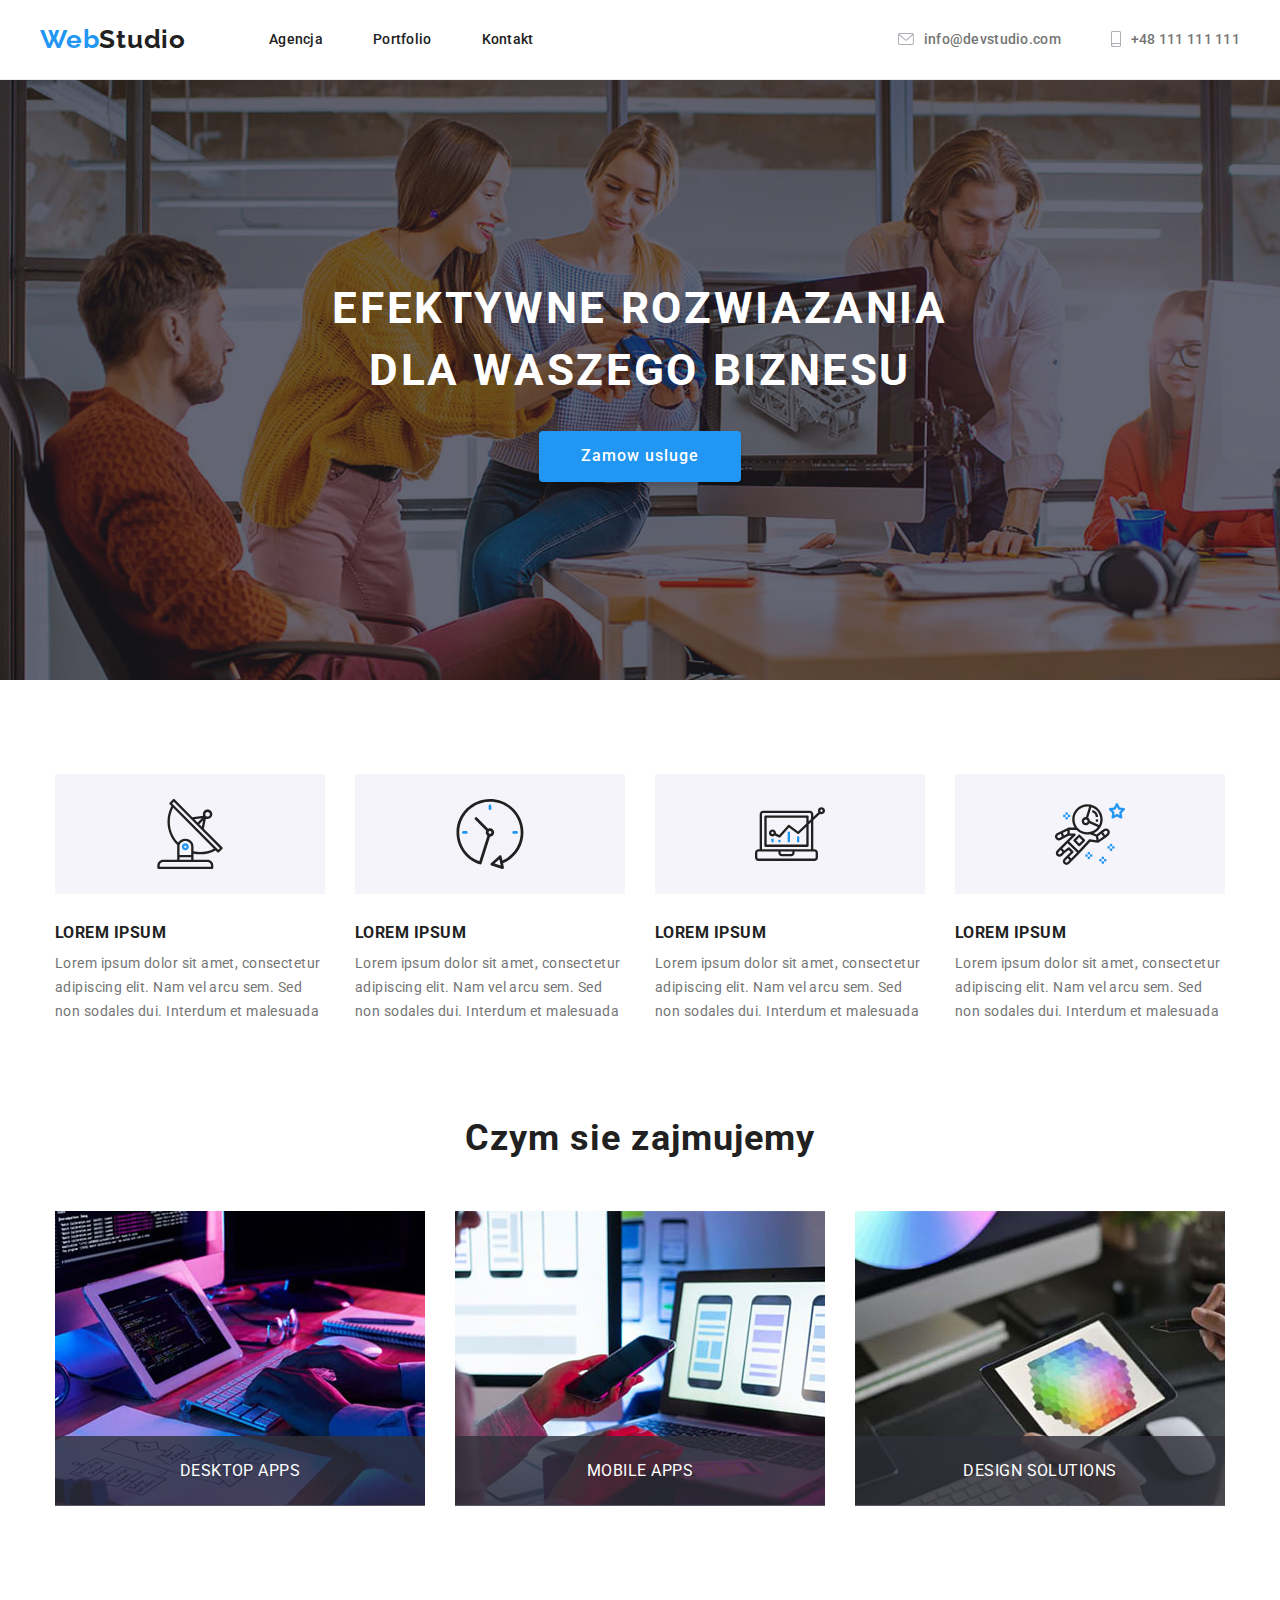
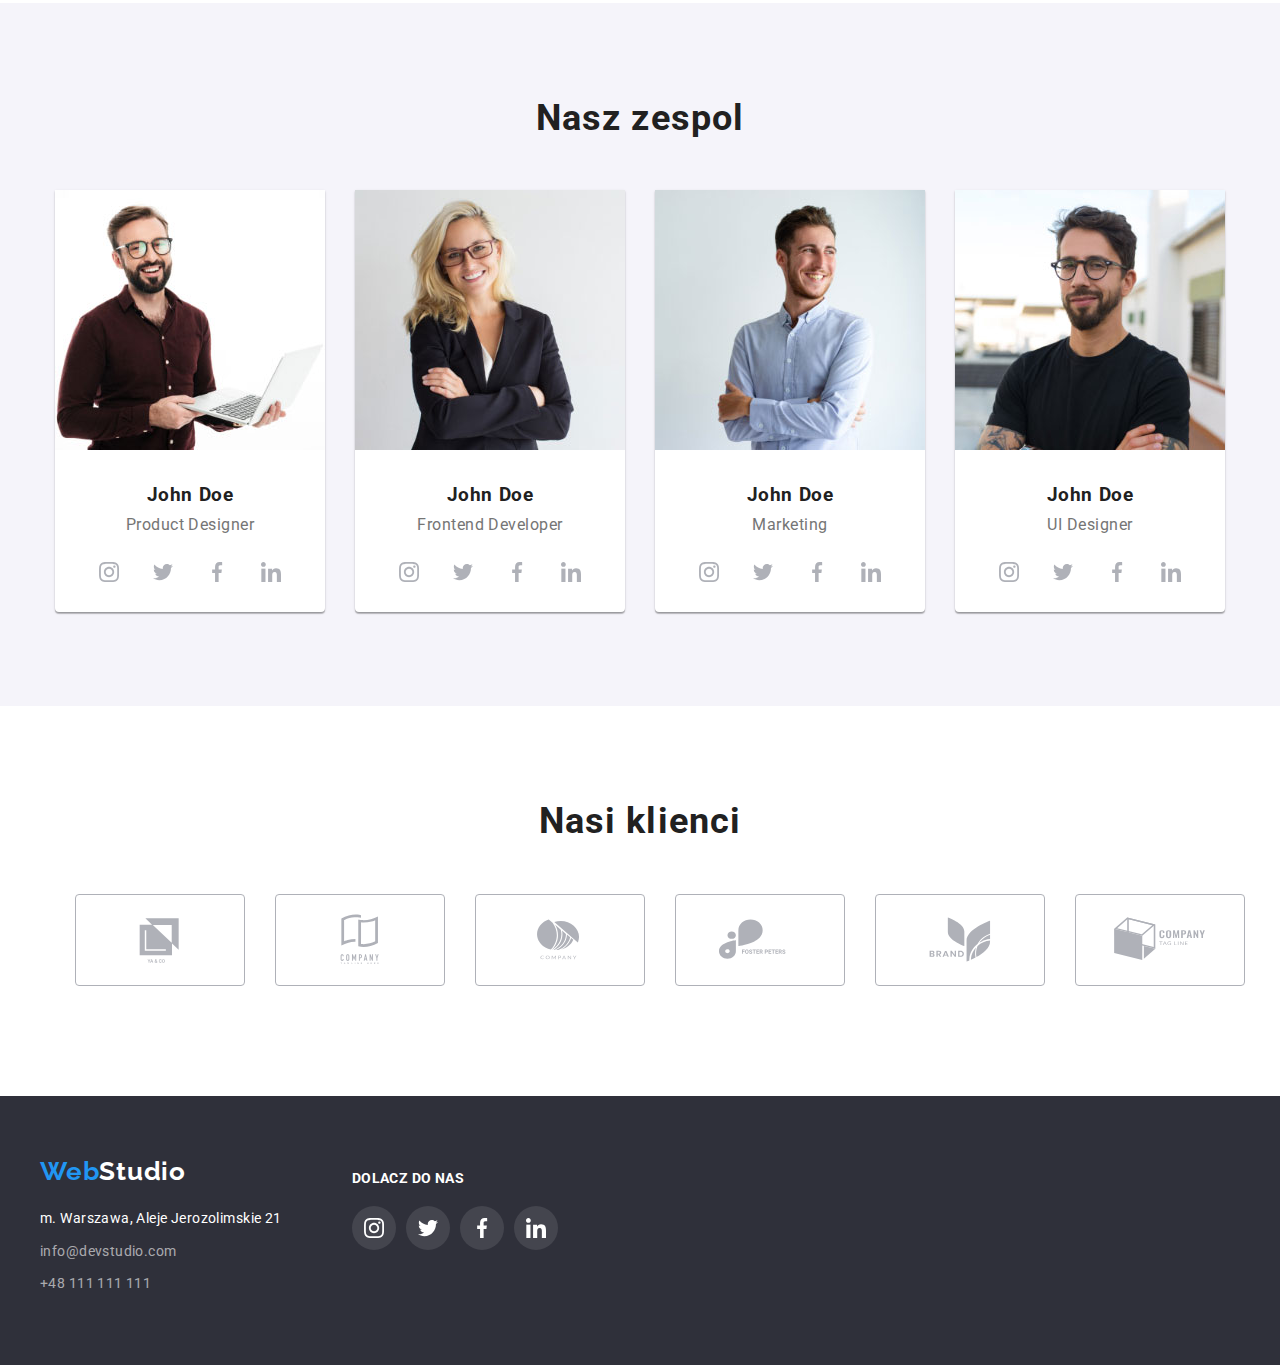
==== index.html @ 382c3d64 "modalwindow" ====
<!DOCTYPE html>
<html lang="pl">
<head>
  <meta charset="UTF-8">
  <meta http-equiv="X-UA-Compatible" content="IE=edge">
  <meta name="viewport" content="width=device-width, initial-scale=1.0">
  <title>Homework 05 - main page</title>

  <!-- google fonts -->
  <link rel="preconnect" href="https://fonts.googleapis.com">
  <link rel="preconnect" href="https://fonts.gstatic.com" crossorigin>
  <link href="https://fonts.googleapis.com/css2?family=Raleway:wght@700&family=Roboto:wght@400;500;700;900&display=swap"
    rel="stylesheet">

  <!-- normalize minimized css  -->
  <link rel="stylesheet" href="css/modern-normalize.min.css">

  <!-- styles CSS -->
  <link rel="stylesheet" href="css/styles.css">
</head>
<body>
  <!-- header section -->
  <header class="header">
    <!-- max width of page -->
    <div class="container">
      <!-- left side -->
      <div class="container-left">
        <!-- logo -->
        <a class="logo" href="./"><span>Web</span>Studio</a>
        <!-- main navigation -->
        <nav class="main-menu">
          <ul>
            <li><a href="./">Agencja</a></li>
            <li><a href="./portfolio.html">Portfolio</a></li>
            <li><a href="./">Kontakt</a></li>
          </ul>
        </nav>
      </div>
      <!-- contact links -->
      <ul class="contact">

        <li class="contact-item">
          <svg class="icon" width="16" height="12">
            <use href="./images/icons.svg#icon-envelope"></use>
          </svg>
          <a class="contact-item" href="mailto:info@devstudio.com" title="Kontakt mailowy"> info@devstudio.com</a>
        </li>
        <li class="contact-item">
          <svg class="icon" width="10" height="16">
            <use href="./images/icons.svg#icon-smartphone"></use>
          </svg>
          <a href="tel:+48111111111" title="Kontakt telefoniczny">+48 111 111 111</a>
        </li>
      </ul>
    </div>

  </header>

  <!-- main section - content of the main page -->
  <main>
    <!-- headline -->
    <section class="headline">
      <div class="headline-wrapper">
        <h1>Efektywne rozwiazania dla waszego biznesu</h1>
        <!-- call to action button -->
        <button data-modal-open type="button" class="button button-main">Zamow usluge</button>
        <div class="modal is-hidden" data-modal>
          <div class="box">
            <button data-modal-close>X</button>
          </div>
        </div>
      </div>
    </section>

    <!-- max width of page -->
    <div class="container">
      <!-- 4 columns section -->
      <ul class="col-4">
        <li>
          <div class="col-4-img">
            <svg width="70" height="70">
              <use href="./images/icons.svg#icon-antenna"></use>
            </svg>
          </div>

          <h3>lorem ipsum</h3>
          <p>Lorem ipsum dolor sit amet, consectetur adipiscing elit. Nam vel arcu sem. Sed non sodales dui. Interdum et
            malesuada
          </p>
        </li>
        <li>
          <div class="col-4-img">
            <svg width="70" height="70">
              <use href="./images/icons.svg#icon-clock"></use>
            </svg>
          </div>
          <h3>lorem ipsum</h3>
          <p>Lorem ipsum dolor sit amet, consectetur adipiscing elit. Nam vel arcu sem. Sed non sodales dui. Interdum et
            malesuada
          </p>
        </li>
        <li>
          <div class="col-4-img">
            <svg width="70" height="70">
              <use href="./images/icons.svg#icon-diagram"></use>
            </svg>
          </div>
          <h3>lorem ipsum</h3>
          <p>Lorem ipsum dolor sit amet, consectetur adipiscing elit. Nam vel arcu sem. Sed non sodales dui. Interdum et
            malesuada
          </p>
        </li>
        <li>
          <div class="col-4-img">
            <svg width="70" height="70">
              <use href="./images/icons.svg#icon-astronaut"></use>
            </svg>
          </div>
          <h3>lorem ipsum</h3>
          <p>Lorem ipsum dolor sit amet, consectetur adipiscing elit. Nam vel arcu sem. Sed non sodales dui. Interdum et
            malesuada
          </p>
        </li>
      </ul>
    </div>
    <!-- activities section -->
    <section class="activities">
      <h2>Czym sie zajmujemy</h2>
      <div class="activities-images">
        <figure>
          <img src="images/computer.jpg" alt="computer 1" width="370" height="294">
          <figcaption>desktop apps</figcaption>
        </figure>

        <figure>
          <img src="images/computer-2.jpg" alt="computer 2" width="370" height="294">
          <figcaption>mobile apps</figcaption>
        </figure>
        <figure>
          <img src="images/computer-3.jpg" alt="computer 3" width="370" height="294">
          <figcaption>design solutions</figcaption>
        </figure>

      </div>

    </section>

    <!-- nasz zespol section -->
    <section class="team">
      <h2>Nasz zespol</h2>
      <!-- Product Designer -->
      <ul>
        <li class="team-box">
          <img src="images/team-member-1.jpg" alt="Product Designer" width="270" height="260">
          <h3>John Doe</h3>
          <p>Product Designer</p>
          <!-- social media -->
          <ul class="team-social-media">
            <li>
              <svg class="icon" width="20" height="20">
                <use href="./images/icons.svg#icon-instagram"></use>
              </svg>
            </li>
            <li>
              <svg class="icon" width="20" height="20">
                <use href="./images/icons.svg#icon-twitter"></use>
              </svg>
            </li>
            <li>
              <svg class="icon" width="20" height="20">
                <use href="./images/icons.svg#icon-facebook"></use>
              </svg>
            </li>
            <li>
              <svg class="icon" width="20" height="20">
                <use href="./images/icons.svg#icon-linkedin"></use>
              </svg>
            </li>
          </ul>
        </li>

        <!-- Frontend Developer -->
        <li class="team-box">
          <img src="images/team-member-2.jpg" alt="Frontend Developer" width="270" height="260">
          <h3>John Doe</h3>
          <p>Frontend Developer</p>
          <!-- social media -->
          <ul class="team-social-media">
            <li>
              <svg class="icon" width="20" height="20">
                <use href="./images/icons.svg#icon-instagram"></use>
              </svg>
            </li>
            <li>
              <svg class="icon" width="20" height="20">
                <use href="./images/icons.svg#icon-twitter"></use>
              </svg>
            </li>
            <li>
              <svg class="icon" width="20" height="20">
                <use href="./images/icons.svg#icon-facebook"></use>
              </svg>
            </li>
            <li>
              <svg class="icon" width="20" height="20">
                <use href="./images/icons.svg#icon-linkedin"></use>
              </svg>
            </li>
          </ul>
        </li>

        <!-- Marketing -->
        <li class="team-box">
          <img src="images/team-member-3.jpg" alt="Marketing" width="270" height="260">
          <h3>John Doe</h3>
          <p>Marketing</p>
          <!-- social media -->
          <ul class="team-social-media">
            <!-- social media -->
            <ul class="team-social-media">
              <li>
                <svg class="icon" width="20" height="20">
                  <use href="./images/icons.svg#icon-instagram"></use>
                </svg>
              </li>
              <li>
                <svg class="icon" width="20" height="20">
                  <use href="./images/icons.svg#icon-twitter"></use>
                </svg>
              </li>
              <li>
                <svg class="icon" width="20" height="20">
                  <use href="./images/icons.svg#icon-facebook"></use>
                </svg>
              </li>
              <li>
                <svg class="icon" width="20" height="20">
                  <use href="./images/icons.svg#icon-linkedin"></use>
                </svg>
              </li>
            </ul>
          </ul>
        </li>

        <!-- UI Designer -->
        <li class="team-box">
          <img src="images/team-member-4.jpg" alt="UI Designer" width="270" height="260">
          <h3>John Doe</h3>
          <p>UI Designer</p>
          <!-- social media -->
          <ul class="team-social-media">
            <li>
              <svg class="icon" width="20" height="20">
                <use href="./images/icons.svg#icon-instagram"></use>
              </svg>
            </li>
            <li>
              <svg class="icon" width="20" height="20">
                <use href="./images/icons.svg#icon-twitter"></use>
              </svg>
            </li>
            <li>
              <svg class="icon" width="20" height="20">
                <use href="./images/icons.svg#icon-facebook"></use>
              </svg>
            </li>
            <li>
              <svg class="icon" width="20" height="20">
                <use href="./images/icons.svg#icon-linkedin"></use>
              </svg>
            </li>
          </ul>
        </li>
      </ul>
    </section>
    <!-- nasz zespol section -->
    <section class="clients">
      <h2>Nasi klienci</h2>
      <ul class="clients-logos">
        <li>
          <svg class='icon' width="106" height="60">
            <use href="./images/icons.svg#icon-Logo1"></use>
          </svg>
        </li>
        <li>
          <svg class="icon" width="106" height="60">
            <use href="./images/icons.svg#icon-Logo2"></use>
          </svg>
        </li>
        <li>
          <svg class="icon" width="106" height="60">
            <use href="./images/icons.svg#icon-Logo3"></use>
          </svg>
        </li>
        <li>
          <svg class="icon" width="106" height="60">
            <use href="./images/icons.svg#icon-Logo4"></use>
          </svg>
        </li>
        <li>
          <svg class="icon" width="106" height="60">
            <use href="./images/icons.svg#icon-Logo5"></use>
          </svg>
        </li>

        <li>
          <svg class='icon' width="106" height="60">
            <use href="./images/icons.svg#icon-Logo6"></use>
          </svg>
        </li>

      </ul>
    </section>
  </main>
  <!-- footer section -->
  <footer class="footer">
    <div class="container">
      <!-- column 1 -->
      <ul>
        <li>
          <!-- logo footer -->
          <a class="logo logo-footer" href="./"><span>Web</span>Studio</a>
        </li>
        <li>
          <!-- address -->
          <address>m. Warszawa, Aleje Jerozolimskie 21</address>
        </li>
        <li>
          <!-- email footer -->
          <a href="mailto:info@devstudio.com" title="Kontakt mailowy">info@devstudio.com</a>
        </li>
        <li>
          <!-- phone footer -->
          <a href="tel:+48111111111" title="Kontakt telefoniczny">+48 111 111 111</a>
        </li>
      </ul>
      <!-- column 2 -->
      <ul class="join-us">
        <!-- block of icons -->
        <h3>dolacz do nas</h3>
        <div class="footer-social-media">
          <li>
            <svg class="icon" width="20" height="20">
              <use href="./images/icons.svg#icon-instagram"></use>
            </svg>
          </li>
          <li>
            <svg class="icon" width="20" height="20">
              <use href="./images/icons.svg#icon-twitter"></use>
            </svg>
          </li>
          <li>
            <svg class="icon" width="20" height="20">
              <use href="./images/icons.svg#icon-facebook"></use>
            </svg>
          </li>
          <li>
            <svg class="icon" width="20" height="20">
              <use href="./images/icons.svg#icon-linkedin"></use>
            </svg>
          </li>
        </div>

      </ul>
    </div>

  </footer>
  <!-- modal window script -->
  <script src="./js/modal.js"></script>
</body>
</html>
---- css/styles.css ----
:root {
    /* fonts */
     --font-family: 'Roboto', sans-serif;
     --letter-spacing-small: .02em;
     --letter-spacing-medium: .03em;
     --letter-spacing-large: .06em;

    /* colors */
     --color-border: rgba(236 236 236 / 1);
     --color-text: rgba(33 33 33 / 1);
     --color-white: rgba(255 255 255 / 1);
     --color-blue: rgba(33 150 243 / 1);
     --color-light-grey: rgba(245 244 250 / 1);
     --color-middle-grey: rgba(117 117 117 / 1);
     --color-dark-grey: rgba(47 48 58 / 1);
     --color-icons: rgba(175 177 184 / 1);
     
     /* block models */
     --section-padding: 94px 0;

     /* section fonts  */
     --section-h2-font-size: 36px;
     --section-h2-line-heigh: 1.2;
     --section-h2-margin-top: 0;

     /* positioning margin/padding */
     --margin-zero: 0;
     --padding-zero: 0;
}

/* body of page */
body * {
      letter-spacing: var(--letter-spacing-medium);
}
 body {
     background-color: var(--color-white);
     font-family: var(--font-family);
     color: var(--color-text);
}
/* no underlined link */
 a {
     text-decoration: none;
     transition: transform 250ms cubic-bezier(0.4, 0, 0.2, 1);
}
/* no bullet lists */
 li {
     list-style-type: none;
}
h2 {
    margin-bottom: 50px;
}
/* header style */
.header {
    border-bottom: 1px solid var(--color-border);
    min-height: 80px;
    display: flex;
    justify-content: space-between;
    align-items: center;
}
/* max width of page */
.container {
    width: 1200px;
    margin: 0 auto;
    padding: var(--padding-zero);
}

/* horizontal align ul lists */
.header .container ul {
    display: flex;
    gap: 50px
}
.main-menu ul {
    gap: 46px;
}
/* horizontal aligning header and centered vertically */
.header .container {
    display: flex;
    justify-content: space-between;  
}
/* logo and top menu */
.container-left {
    display: flex;
    align-items: center;
    gap: 43px;
}

/* header links style  */
.main-menu a,
.header a[title] {
     font-size: 14px;
     font-weight: 500;
     line-height: 1.1;
     letter-spacing: var(--letter-spacing-small);
}
.header a[title] {
    color: var(--color-middle-grey);
    
}
.header a[title]:hover {
color: var(--color-blue);
}
/* logo top and footer styles */
 .logo {
     font-family: 'Raleway', sans-serif;
     font-size: 26px;
     font-weight: 700;
     line-height: 1.2;
     letter-spacing: var(--letter-spacing-medium) 
}
/* logo style light-blue text */
 .logo > span {
     color: var(--color-blue);
}
/* links style love/hate order */
 a:focus {
     outline: var(--color-blue);
}
 a:link, 
 a:visited {
     color: var(--color-text);
}
 a:hover, 
 a:active {
     color: var(--color-blue);
}

/* contact svg */
.contact-item {
    display: flex;
    align-items: center;
}
.contact-item .icon {
    fill: var(--color2);
    margin-right: 10px;
 }

 .contact-item:hover {
    --color2: var(--color-blue);
 }
 
/* buttons style */
 .button {
     border: none;
     border-radius: 4px;
     font-size: 16px;
     font-weight: 500;
     line-height: 1.6;
     color: var(--color-text);
     cursor: pointer;
}
/* front page button headline */
 .button-main {
     padding: 10px 42px;
     background-color: var(--color-blue);
     color: var(--color-white);
     box-shadow: 0 4px 4px 0 rgba(0 0 0 / .15);
     text-align: center;
     letter-spacing: var(--letter-spacing-large);
     line-height: 1.9;
}
/* front page headline */
 .headline {
     background-color: var(--color-dark-grey);
     background-image: linear-gradient(rgba(47, 48, 58, 0.4), rgba(47, 48, 58, 0.4)), url(../images/webstudio-top-bg.jpg);
     background-size: cover;
     color: var(--color-white);
     height: 600px;
     text-align: center;
     display: flex;
     justify-content: center;
     align-items: center;
}
 .headline h1 {
     font-size: 44px;
     text-transform: uppercase;
     line-height: 1.4;
     margin-top: 0;
     letter-spacing: var(--letter-spacing-large);
     margin-bottom: 30px;
}
/* headline wrapper */
.headline-wrapper {
    max-width: 696px;
    display: flex;
    flex-direction: column;
    justify-content: center;
    align-items: center;
}
/* col-4 list */
 .col-4 {
    margin: var(--margin-zero);
    padding: var(--padding-zero);
     font-size: 14px;
     display: flex;
     justify-content: center;
     gap: 30px;
     padding-top: 94px;
}
.col-4 li {
    width: 270px;     
}
.col-4-img {
    padding: 25px 0;
    background-color: rgba(245, 244, 250, 1);          
    margin-bottom: 30px;;
}

 .col-4 h3 {
     font-weight: 700;

     line-height: 1.1;
     text-transform: uppercase;
     margin-top: 0;
     margin-bottom: 10px;
}
 .col-4 p {
     line-height: 1.7;
     color: var(--color-middle-grey);
     margin: var(--margin-zero);
}
.col-4 li svg {
    display: block;
   margin: auto;  
}
/* section h2 style and padding */
section {
    padding: var(--section-padding);
}
section h2 {
    text-align: center;
    font-size: var(--section-h2-font-size);
    line-height: var(--section-h2-line-heigh);
    margin-top: var(--section-h2-margin-top);
}
.team ul {
    margin: var(--margin-zero);
    padding: var(--padding-zero);
}
/* activities section */
.activities-images {
    display: flex;
    justify-content: center; 
    gap: 30px;
}
.activities-images figure {
    margin: var(--margin-zero);
    position: relative;
   
}
.activities-images figcaption {
    text-transform: uppercase;
    height: 70px;
    width: 100%;
    background: rgba(47 48 58 / .8);
    color: var(--color-white);
  display: flex;
  justify-content: center;
  align-items: center;
  position: absolute;
  bottom: 1%;
    
}
/* team section */
 .team {
     background-color: var(--color-light-grey);
     text-align: center;  
}

.team > ul {
    display: flex;
    justify-content: center;
    gap: 30px;
}

 .team-box {
     background-color: var(--color-white);
     border-radius: 0 0 4px 4px;
     box-shadow: 0 2px 1px 0 
     rgba(0  0  0 / .2), 0 1px 1px 0 
     rgba(0  0  0 / .14), 0 1px 3px 0 
     rgba(0  0  0 / .12);
     padding-bottom: 18px;
}


.team h3 {
    margin: var(--margin-zero);
    padding: 30px 0 10px 0;

}
.team p {
    color: var(--color-middle-grey);
    margin: var(--margin-zero);
}
.team-box p {
    margin-bottom: 16px;
}
.team-social-media {
    display: flex;
    justify-content: center;
    gap: 10px;
}
.team-social-media li {
    width: 44px;
    height: 44px;
    display: flex;
    justify-content: center;
    align-items: center; 
    border-radius: 50%;
    cursor: pointer;
}
.team-social-media .icon {
    fill: var(--color4);
 }

 .team-social-media .icon:hover,
 .team-social-media li:hover {
    --color4: var(--color-white);
    fill: var(--color-white);
    background-color: var(--color-blue);
 }
 
/* nasi klienci section */
.clients-logos {
    display: flex;
    justify-content: center;
    gap: 30px;  
}
.clients-logos li {
    display: flex;
    justify-content: center;
    align-items: center;
    cursor: pointer;  
}
/* nasi klienci icons logo */
.clients-logos .icon {
    --color1: var(--color-icons);
    border: 1px solid var(--color-icons);
    width: 170px;
    height: 92px;
    padding: 16px 32px;
    border-radius: 4px;
    
}
.clients-logos .icon:hover{
    --color1: var(--color-blue);
    fill: var(--color1);
    border: 1px solid var(--color-blue);
}

/* portfolio buttons */
.bttn-group {
    margin: var(--margin-zero);
    padding: 94px 0 50px 0;
    display: flex;
    justify-content: center;
    gap: 8px;
}
 .bttn-group-item {
     padding: 6px 22px;
     background-color: var(--color-light-grey);
     box-shadow: 0 1px 2px 0 rgba(0 0 0 / .08);
}
 .bttn-group-item:hover {
     background-color: var(--color-blue);
     color: var(--color-white);
     box-shadow: 0px 2px 2px 0px rgba(0 0 0 / .12),
     0px 1px 2px 0px rgba(0 0  0 / .08),
     0px 3px 1px 0px rgba(0 0 0 / .1);
}

/* projects gallery */
.projects-gallery-row {
    margin-bottom: 30px;
    display: flex;
    flex-direction: row;
    justify-content: center;
    gap: 30px;
}
.projects-gallery-row:nth-child(3) {
    margin-bottom: 94px;
}
 .projects-gallery li h2, 
 .projects-gallery li p {
     margin-left: 24px;
}
 .projects-gallery h2 {
     font-size: 18px;
     line-height: 2;
     font-weight: 700;
     letter-spacing: var(--letter-spacing-large);
     margin-bottom: 0;
}
 .projects-gallery p {
     color: var(--color-middle-grey);
     letter-spacing: var(--letter-spacing-medium);
     line-height: 1.9;
     margin-top: 4px;
}
/* projects=gallery list border */
 .projects-gallery li {
     border: 1px solid var(--color-border);
}
.projects-gallery-row li:hover {
    box-shadow: 1px 4px 6px 0px rgba(0 0 0 / .16),
0px 4px 4px 0px rgba(0 0 0 / .06),
0px 1px 1px 0px rgba(0 0 0 / .12);

}
/* overlay */
.image-overlay {
    position: relative;
    overflow: hidden;
}
.overlay {
    position: absolute;
    top: 0;
    left: 0;
    width: 100%;
    height: 100%;
    background-color: rgba(33 150 243 / .9);;
    transform: translateY(100%);
    transition: transform 250ms cubic-bezier(0.4, 0, 0.2, 1);
}
.overlay p {
    font-size: 18px;
    font-weight: 400;
    line-height: 1.6;
    color: var(--color-white);
    padding-top: 63px;
    padding-right: 24px;
    margin: var(--margin-zero);
    
}

.projects-gallery-row li:hover .overlay {
    transform: translateY(0);
  }

/* footer section */
 .footer {
     background-color: var(--color-dark-grey);
     padding: 60px 0;  
}
.footer .container {
    display: flex;
    justify-content: flex-start;
    gap: 70px;
}
/* general styles for footer list */
.footer ul {
    margin: var(--margin-zero);
    padding: var(--padding-zero);

}
 .footer ul li {
     font-size: 14px;
     line-height: 1.7;
     margin-bottom: 9px;
}
/* link styles by title */
 .footer a[title] {
     color: rgba(255 255 255 / .6);
}
 .footer a[title]:hover {
     color: var(--color-blue);
}
 address {
     font-style: normal;
     color: var(--color-white);
}
 .footer .logo-footer {
     color: var(--color-white);
     margin-bottom: 20px;
     line-height: 1.2;
     display: block;
}
.logo-footer:hover {
    color: var(--color-blue);
}
/* footer social media */
.footer-social-media {
    display: flex;
    gap: 10px;
}
.join-us h3 {
    font-size: 14px;
    font-weight: 700;
    line-height: 1.2;
    text-transform: uppercase;
    color: var(--color-white);
    margin-bottom: 20px;
}
.footer-social-media li {
    display: flex;
    height: 44px;
    width: 44px;
    justify-content: center;
    align-items: center;
    border-radius: 50%;
    background-color: rgba(255, 255, 255, 0.1);
    cursor: pointer;
    }
.footer-social-media li{
    --color1: var(--color-white);
    fill: var(--color1);  
}
.footer-social-media li:hover {
    background-color: var(--color-blue);
}

/* modal window */
.modal-container {
    display: flex;
    justify-content: center;
    position: relative;
    
}
.modal {
    cursor: not-allowed;
      display: flex;
      background-color: hsla(0, 0%, 0%, .5);
      justify-content: center;
      position: fixed;
      top: 0;
      left: 0;
      bottom: 0;
      right: 0;
  }
  .box {
    position: absolute;
    padding: 2rem 1rem;
    box-sizing: border-box;
    width: 528px;
    height: 581px;
    top: 50%;
    left: 50%;
    transform: translate(-50%, -50%);
    background-color: var(--color-white);
    cursor: initial;
    margin: auto;
    box-shadow: 0px 1px 3px rgba(0 0 0 / .12), 0px 1px 1px rgba(0 0 0 / .14), 0px 2px 1px rgba(0 0 0 / .2);
    border-radius: 4px;
    transition: .25s ease-in-out cubic-bezier(0.4, 0, 0.2, 1);
  }
  .box button {
    position: absolute;
    top: 8px;
    right: 8px;
  }

.is-hidden {
    pointer-events: none;
    visibility: hidden;
    opacity: 0; 
    transform: translateX(-50%) translateY(-50%) scale(0) rotate(0deg) skew(40deg, 40deg);
}
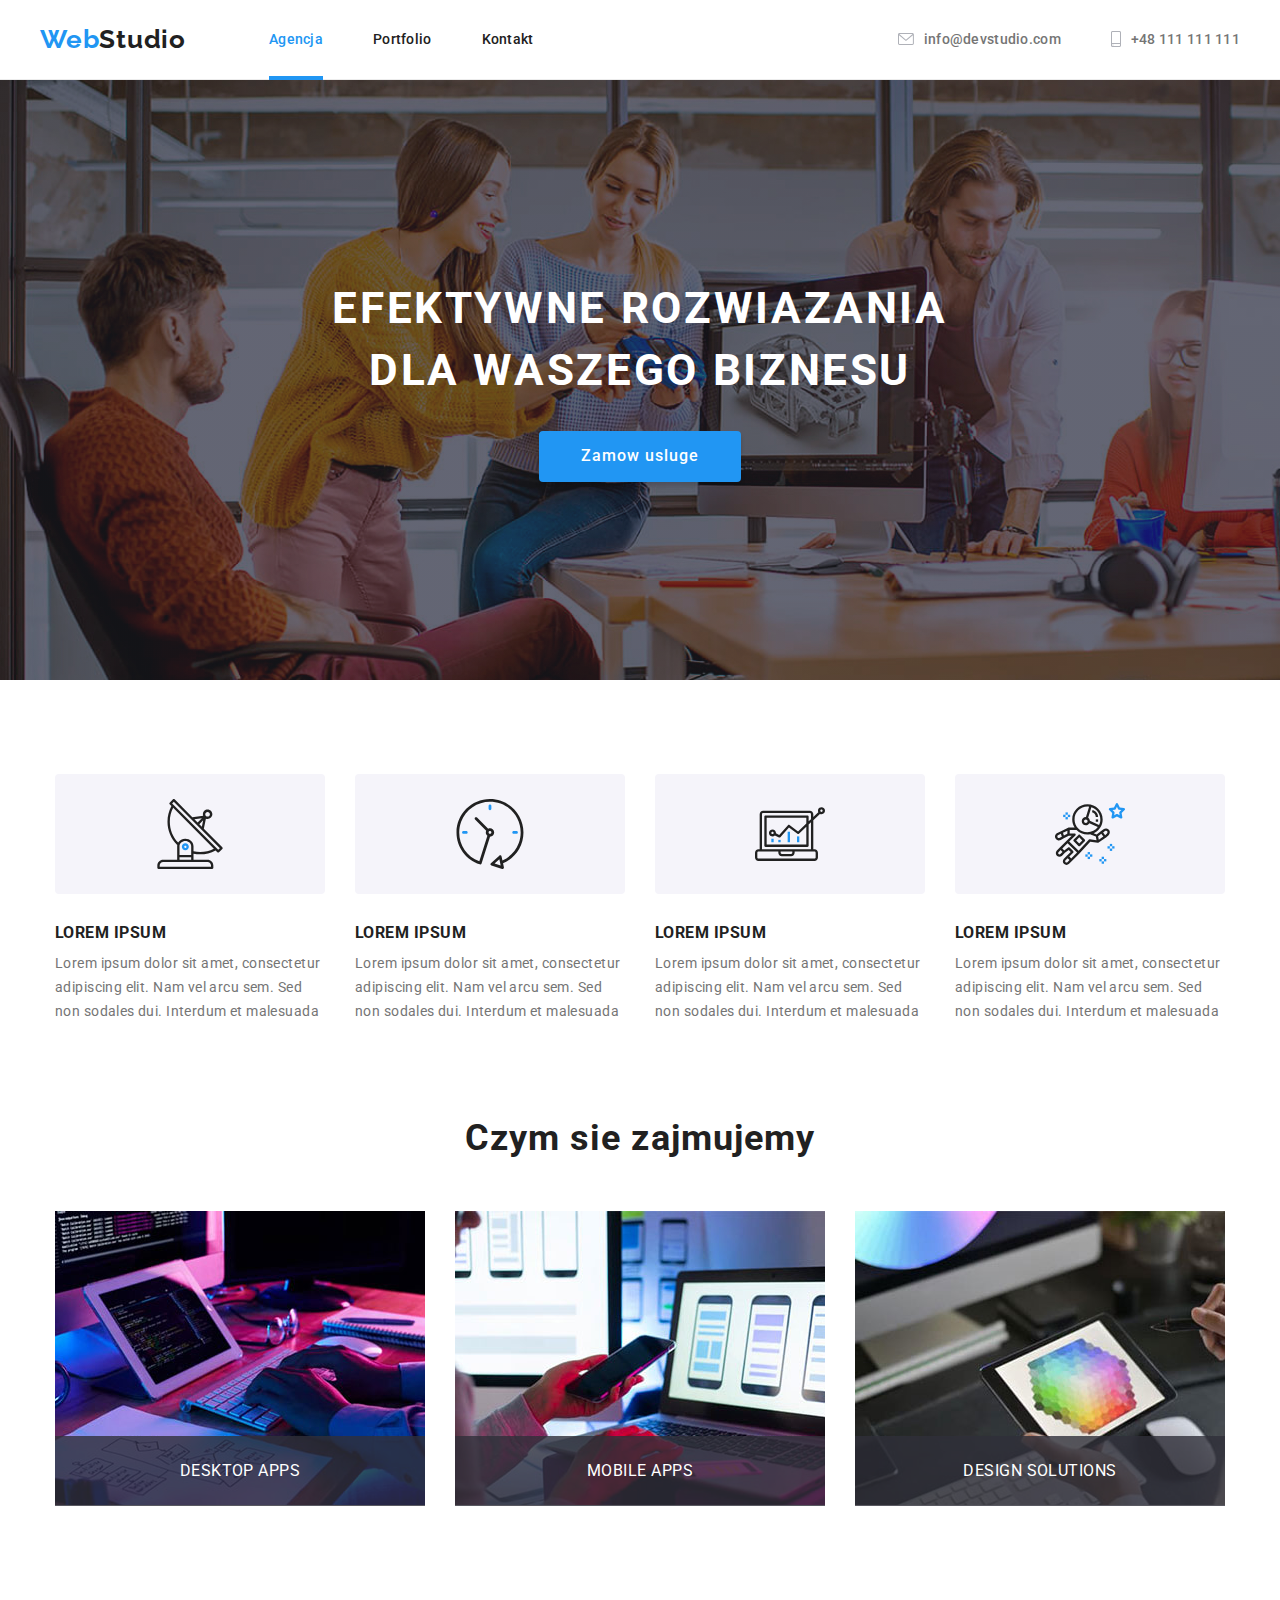
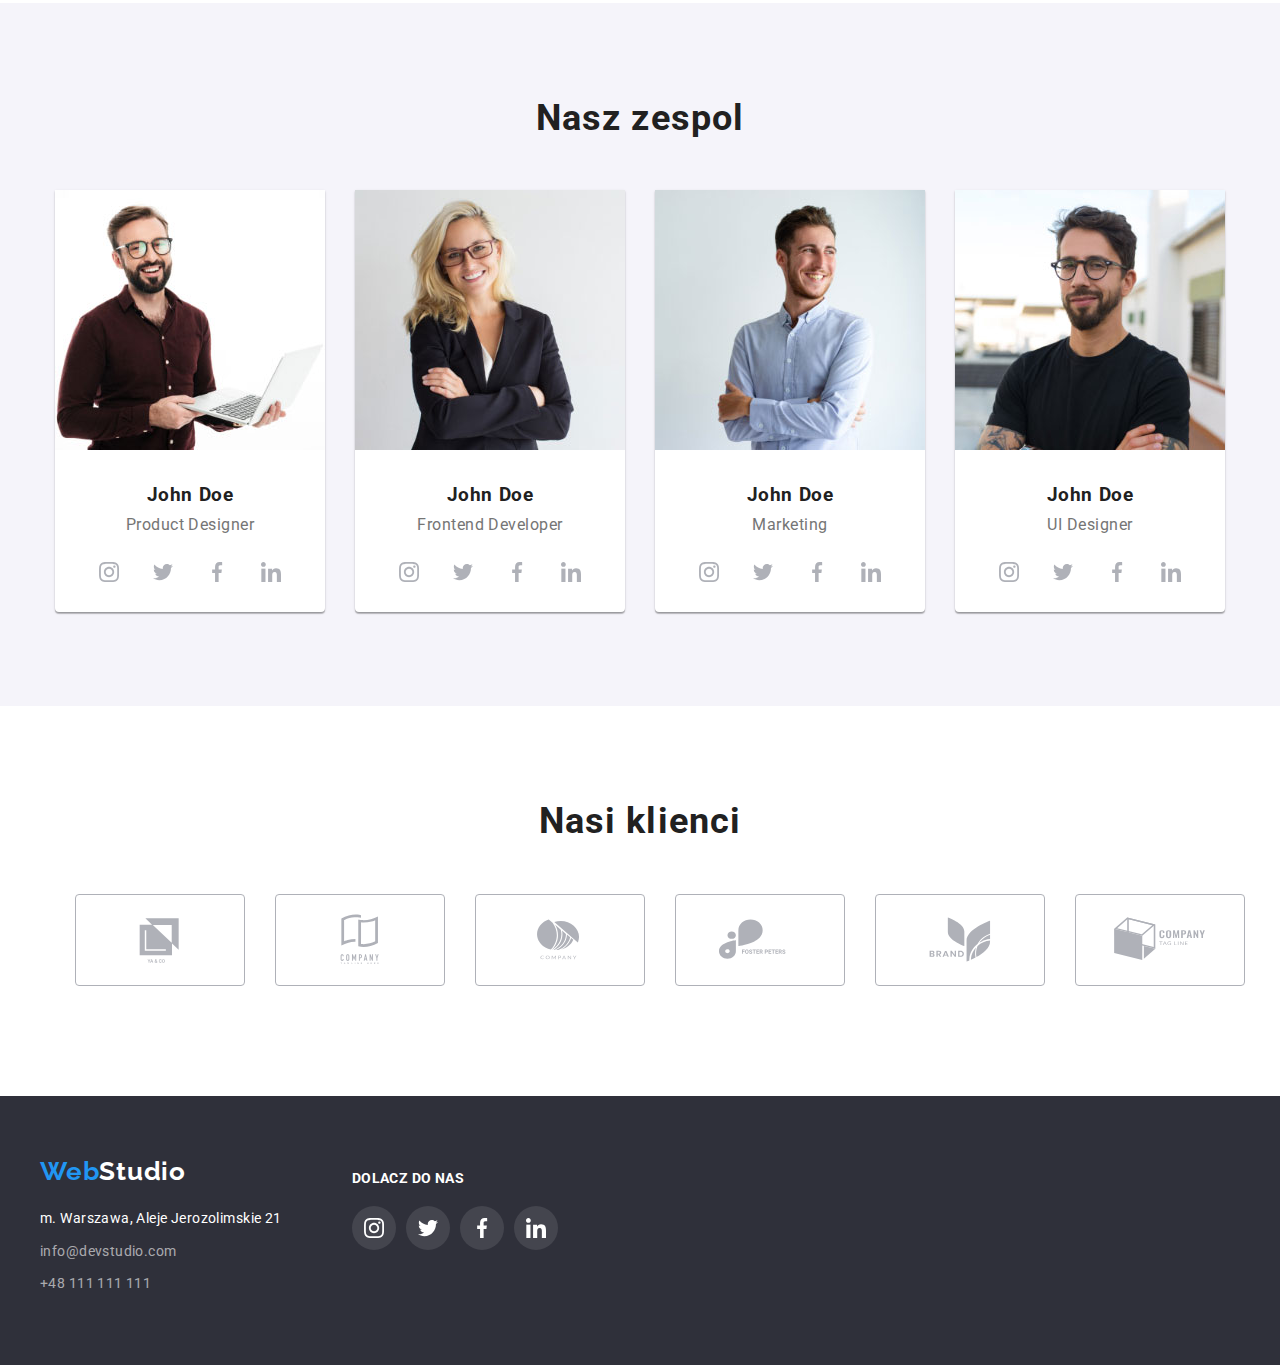
==== commit aa08d841: "before animation" ====
--- a/index.html
+++ b/index.html
@@ -30,7 +30,7 @@
         <!-- main navigation -->
         <nav class="main-menu">
           <ul>
-            <li><a href="./">Agencja</a></li>
+            <li><a class="active" href="./">Agencja</a></li>
             <li><a href="./portfolio.html">Portfolio</a></li>
             <li><a href="./">Kontakt</a></li>
           </ul>
@@ -66,7 +66,7 @@
         <button data-modal-open type="button" class="button button-main">Zamow usluge</button>
         <div class="modal is-hidden" data-modal>
           <div class="box">
-            <button data-modal-close>X</button>
+            <button data-modal-close type="button" class="button button-close">&#215;</button>
           </div>
         </div>
       </div>
--- a/css/styles.css
+++ b/css/styles.css
@@ -39,8 +39,7 @@
 }
 /* no underlined link */
  a {
-     text-decoration: none;
-     transition: transform 250ms cubic-bezier(0.4, 0, 0.2, 1);
+     text-decoration: none;   
 }
 /* no bullet lists */
  li {
@@ -71,6 +70,42 @@
 }
 .main-menu ul {
     gap: 46px;
+}
+.main-menu ul li {
+  position: relative;
+  transition: 2s cubic-bezier(0.4, 0, 0.2, 1); 
+}
+.main-menu ul li:link a::after,
+.main-menu ul li:visited a::after {
+  transition: 2s transform cubic-bezier(0.4, 0, 0.2, 1); 
+}
+
+.main-menu ul li:hover a::after,
+.main-menu ul li:active a::after,
+.main-menu ul li:focus a::after {
+    content:" ";
+    position: absolute;
+    background: var(--color-blue);
+    width: 100%;
+    height: 4px;
+    top: 46px;
+    left: 0;
+    bottom: 0;
+}
+
+/* active page  */
+.main-menu ul li .active::after {
+    content:" ";
+    position: absolute;
+    background: var(--color-blue);
+    width: 100%;
+    height: 4px;
+    top: 46px;
+    left: 0;
+    bottom: 0;
+}
+.main-menu ul li .active{
+    color: var(--color-blue);
 }
 /* horizontal aligning header and centered vertically */
 .header .container {
@@ -105,22 +140,22 @@
      font-size: 26px;
      font-weight: 700;
      line-height: 1.2;
-     letter-spacing: var(--letter-spacing-medium) 
+     letter-spacing: var(--letter-spacing-medium);
+     transition: 250ms cubic-bezier(0.4, 0, 0.2, 1); 
 }
 /* logo style light-blue text */
  .logo > span {
      color: var(--color-blue);
 }
 /* links style love/hate order */
- a:focus {
-     outline: var(--color-blue);
-}
+
  a:link, 
  a:visited {
      color: var(--color-text);
 }
  a:hover, 
- a:active {
+ a:active,
+ a:focus {
      color: var(--color-blue);
 }
 
@@ -128,6 +163,7 @@
 .contact-item {
     display: flex;
     align-items: center;
+    transition: 250ms cubic-bezier(0.4, 0, 0.2, 1); 
 }
 .contact-item .icon {
     fill: var(--color2);
@@ -149,7 +185,7 @@
      cursor: pointer;
 }
 /* front page button headline */
- .button-main {
+ .headline .button-main {
      padding: 10px 42px;
      background-color: var(--color-blue);
      color: var(--color-white);
@@ -202,7 +238,8 @@
 .col-4-img {
     padding: 25px 0;
     background-color: rgba(245, 244, 250, 1);          
-    margin-bottom: 30px;;
+    margin-bottom: 30px;
+    border-radius: 4px;;
 }
 
  .col-4 h3 {
@@ -308,9 +345,11 @@
     align-items: center; 
     border-radius: 50%;
     cursor: pointer;
+    transition: transform 250ms cubic-bezier(0.4, 0, 0.2, 1);;
 }
 .team-social-media .icon {
     fill: var(--color4);
+    transition: transform 250ms cubic-bezier(0.4, 0, 0.2, 1);;
  }
 
  .team-social-media .icon:hover,
@@ -318,6 +357,7 @@
     --color4: var(--color-white);
     fill: var(--color-white);
     background-color: var(--color-blue);
+    transition: 250ms cubic-bezier(0.4, 0, 0.2, 1);
  }
  
 /* nasi klienci section */
@@ -331,6 +371,8 @@
     justify-content: center;
     align-items: center;
     cursor: pointer;  
+    
+   
 }
 /* nasi klienci icons logo */
 .clients-logos .icon {
@@ -339,13 +381,15 @@
     width: 170px;
     height: 92px;
     padding: 16px 32px;
-    border-radius: 4px;
-    
-}
+    border-radius: 4px;  
+   
+}
+
 .clients-logos .icon:hover{
     --color1: var(--color-blue);
     fill: var(--color1);
     border: 1px solid var(--color-blue);
+     
 }
 
 /* portfolio buttons */
@@ -360,6 +404,7 @@
      padding: 6px 22px;
      background-color: var(--color-light-grey);
      box-shadow: 0 1px 2px 0 rgba(0 0 0 / .08);
+     transition: 250ms cubic-bezier(0.4, 0, 0.2, 1); 
 }
  .bttn-group-item:hover {
      background-color: var(--color-blue);
@@ -461,6 +506,7 @@
 /* link styles by title */
  .footer a[title] {
      color: rgba(255 255 255 / .6);
+     transition: 250ms cubic-bezier(0.4, 0, 0.2, 1); 
 }
  .footer a[title]:hover {
      color: var(--color-blue);
@@ -474,6 +520,9 @@
      margin-bottom: 20px;
      line-height: 1.2;
      display: block;
+}
+.logo-footer {
+    transition: 250ms cubic-bezier(0.4, 0, 0.2, 1); 
 }
 .logo-footer:hover {
     color: var(--color-blue);
@@ -503,7 +552,8 @@
     }
 .footer-social-media li{
     --color1: var(--color-white);
-    fill: var(--color1);  
+    fill: var(--color1); 
+    transition: 250ms cubic-bezier(0.4, 0, 0.2, 1); 
 }
 .footer-social-media li:hover {
     background-color: var(--color-blue);
@@ -526,7 +576,10 @@
       left: 0;
       bottom: 0;
       right: 0;
+      z-index: 2;
+      transition: .25s cubic-bezier(0.4, 0, 0.2, 1);
   }
+  /* modal window white box */
   .box {
     position: absolute;
     padding: 2rem 1rem;
@@ -543,10 +596,22 @@
     border-radius: 4px;
     transition: .25s ease-in-out cubic-bezier(0.4, 0, 0.2, 1);
   }
+  /* button close */
   .box button {
     position: absolute;
     top: 8px;
     right: 8px;
+    border: 1px solid rgba(0 0 0 / .1);
+    border-radius: 50%;
+    width: 30px;
+    height: 30px;
+    background-color: var(--color-white);
+    font-size: 30px;
+    font-weight: 400;
+    /* adjustment x in button */
+    display: flex;
+    justify-content: center;
+    align-items: center;
   }
 
 .is-hidden {
@@ -554,4 +619,5 @@
     visibility: hidden;
     opacity: 0; 
     transform: translateX(-50%) translateY(-50%) scale(0) rotate(0deg) skew(40deg, 40deg);
+    z-index: 1000;
 }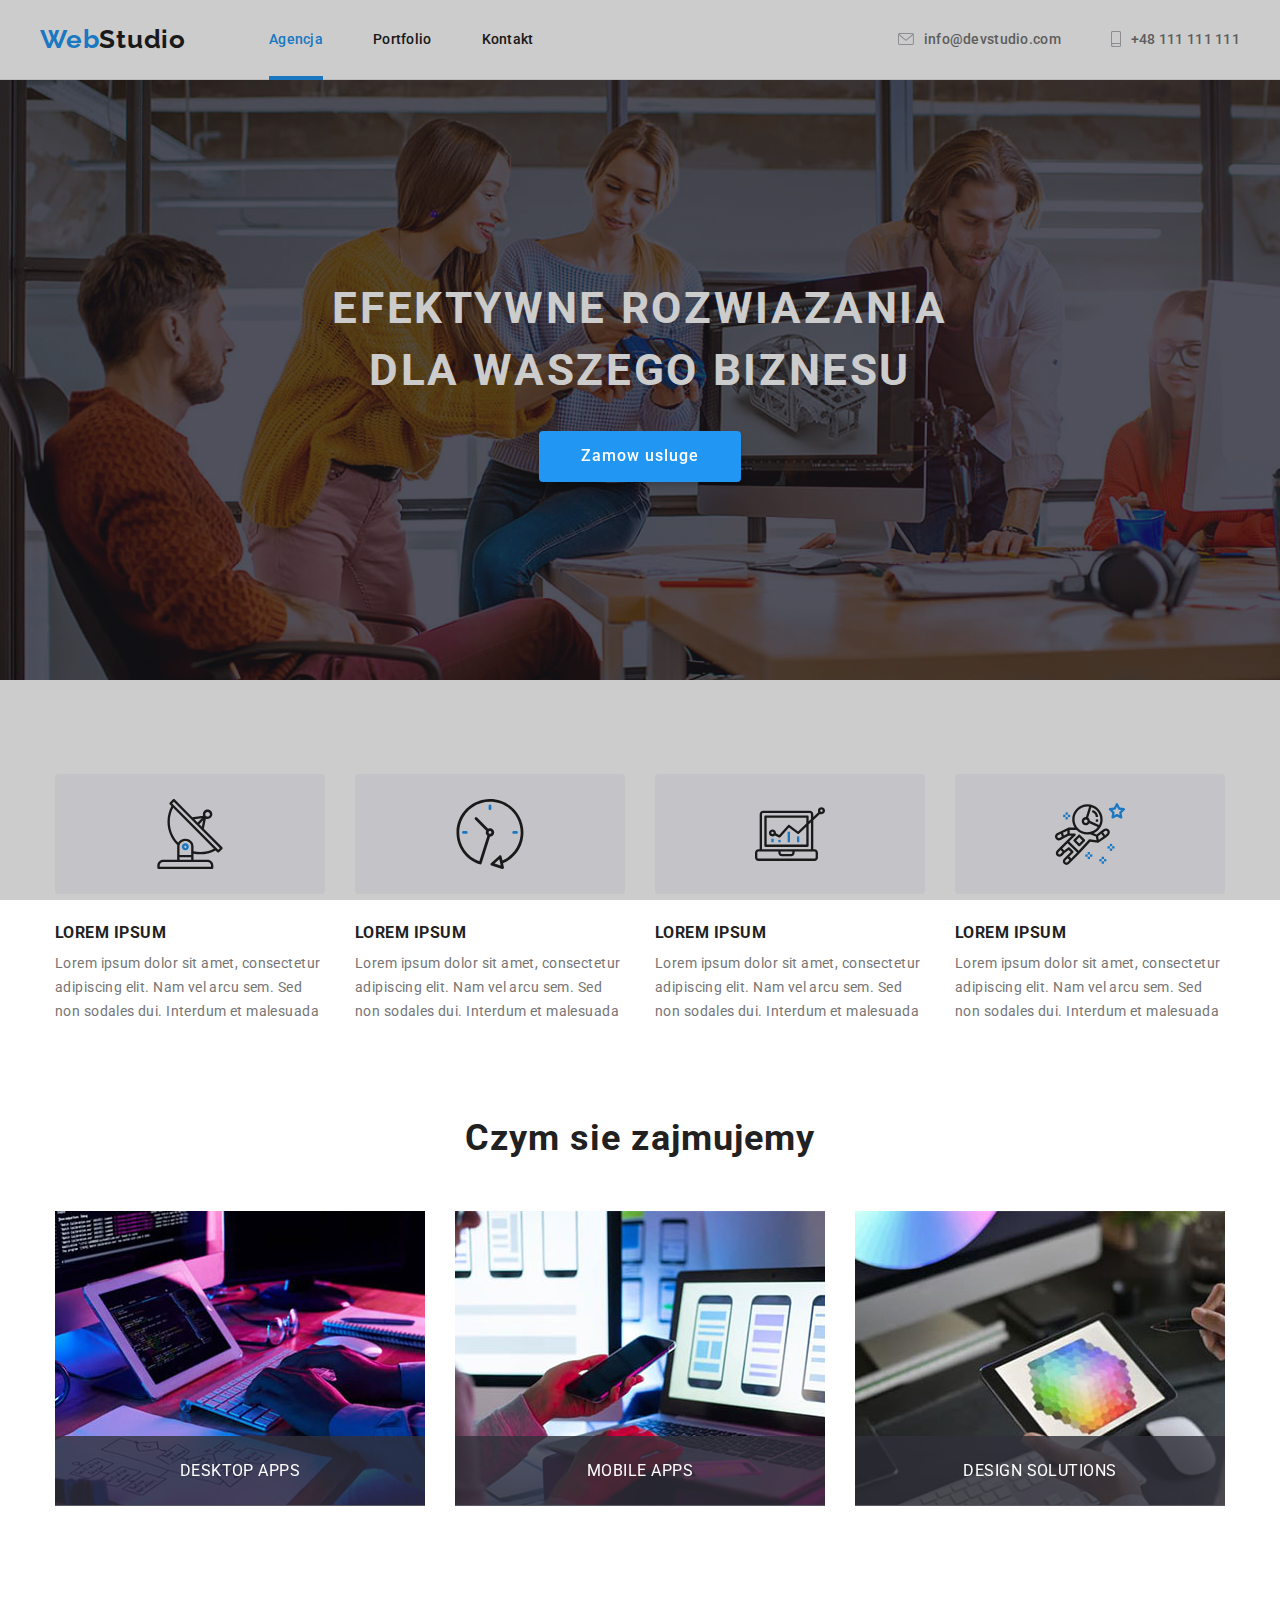
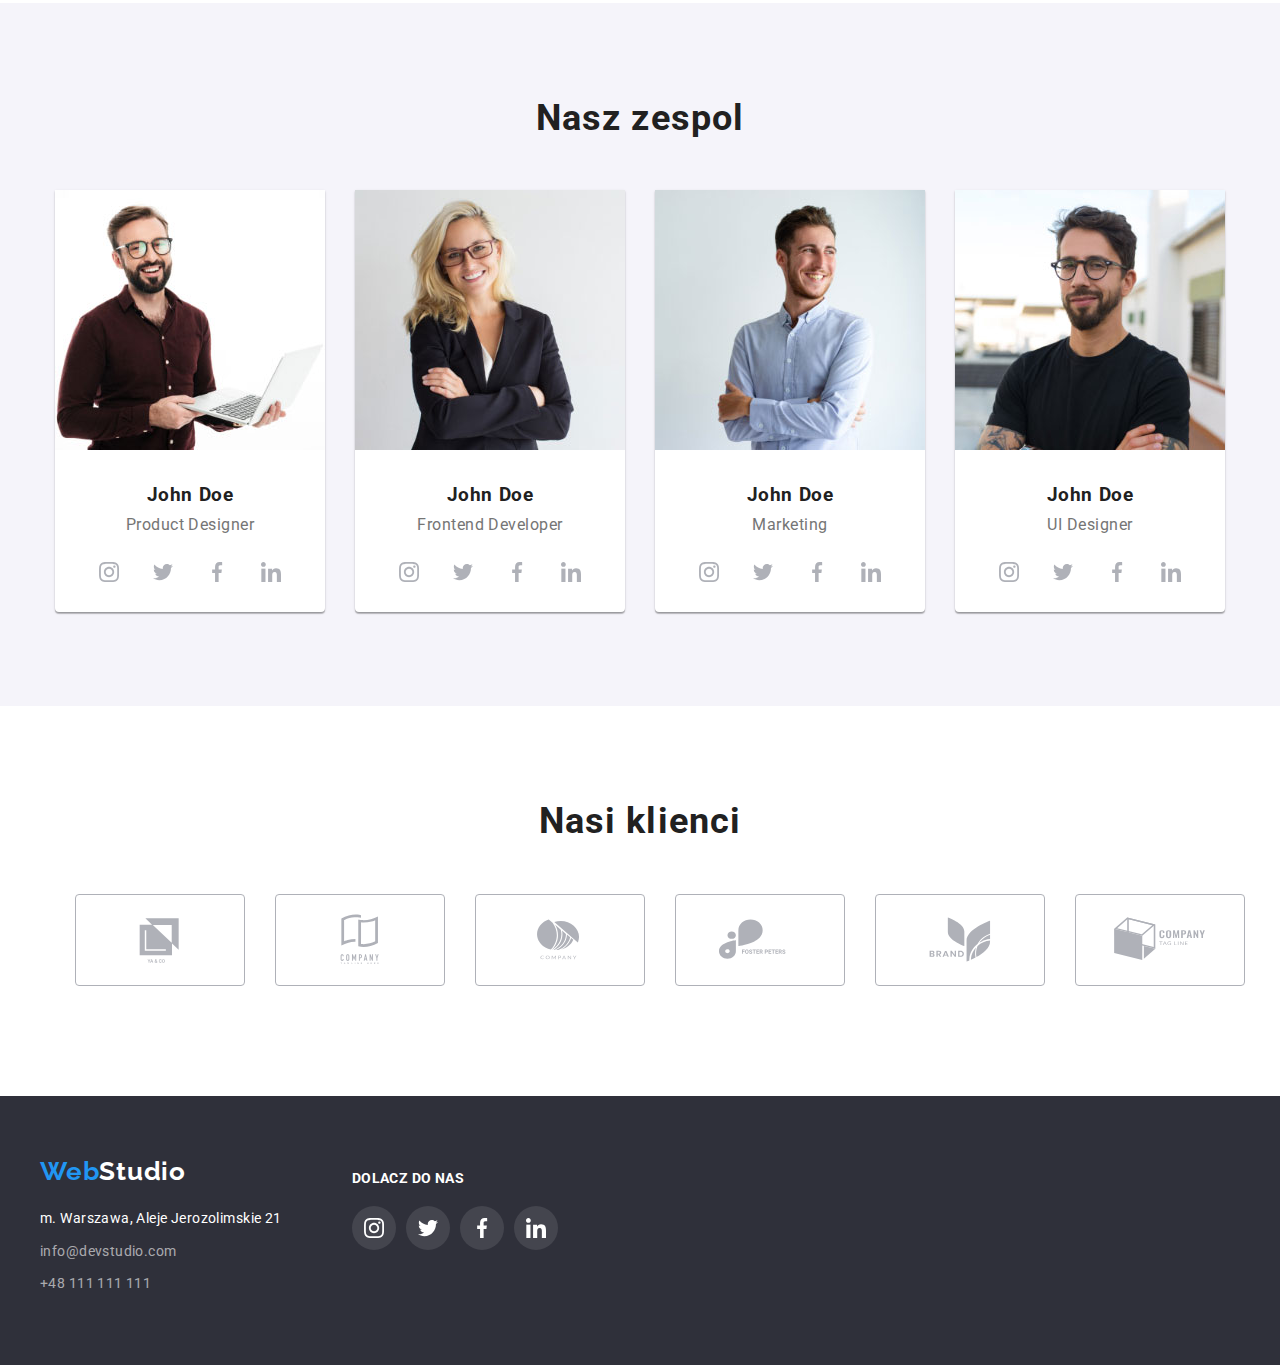
==== commit 05de6e18: "modal window" ====
--- a/index.html
+++ b/index.html
@@ -12,11 +12,14 @@
   <link href="https://fonts.googleapis.com/css2?family=Raleway:wght@700&family=Roboto:wght@400;500;700;900&display=swap"
     rel="stylesheet">
 
+
   <!-- normalize minimized css  -->
   <link rel="stylesheet" href="css/modern-normalize.min.css">
 
   <!-- styles CSS -->
   <link rel="stylesheet" href="css/styles.css">
+
+
 </head>
 <body>
   <!-- header section -->
@@ -43,13 +46,13 @@
           <svg class="icon" width="16" height="12">
             <use href="./images/icons.svg#icon-envelope"></use>
           </svg>
-          <a class="contact-item" href="mailto:info@devstudio.com" title="Kontakt mailowy"> info@devstudio.com</a>
+          <a class="contact-link" href="mailto:info@devstudio.com" title="Kontakt mailowy"> info@devstudio.com</a>
         </li>
         <li class="contact-item">
           <svg class="icon" width="10" height="16">
             <use href="./images/icons.svg#icon-smartphone"></use>
           </svg>
-          <a href="tel:+48111111111" title="Kontakt telefoniczny">+48 111 111 111</a>
+          <a class="contact-link" href="tel:+48111111111" title="Kontakt telefoniczny">+48 111 111 111</a>
         </li>
       </ul>
     </div>
@@ -62,13 +65,20 @@
     <section class="headline">
       <div class="headline-wrapper">
         <h1>Efektywne rozwiazania dla waszego biznesu</h1>
+
         <!-- call to action button -->
-        <button data-modal-open type="button" class="button button-main">Zamow usluge</button>
-        <div class="modal is-hidden" data-modal>
-          <div class="box">
-            <button data-modal-close type="button" class="button button-close">&#215;</button>
+        <button type="button" class="button button-main" data-modal-open>Zamow usluge</button>
+
+        <div class="backdrop">
+
+          <!-- modal hidden background  -->
+          <div class="modal is-hidden" data-modal>
+
+            <!-- button close div -->
+            <button type="button" class="button button-close" data-modal-close>&#215;</button>
           </div>
         </div>
+
       </div>
     </section>
 
@@ -363,7 +373,6 @@
 
       </ul>
     </div>
-
   </footer>
   <!-- modal window script -->
   <script src="./js/modal.js"></script>
--- a/css/styles.css
+++ b/css/styles.css
@@ -48,6 +48,11 @@
 h2 {
     margin-bottom: 50px;
 }
+ /* transition for all svg images */
+ path { 
+    transition: fill .25s cubic-bezier(0.4, 0, 0.2, 1); 
+}
+
 /* header style */
 .header {
     border-bottom: 1px solid var(--color-border);
@@ -73,16 +78,14 @@
 }
 .main-menu ul li {
   position: relative;
-  transition: 2s cubic-bezier(0.4, 0, 0.2, 1); 
-}
-.main-menu ul li:link a::after,
-.main-menu ul li:visited a::after {
-  transition: 2s transform cubic-bezier(0.4, 0, 0.2, 1); 
-}
-
-.main-menu ul li:hover a::after,
-.main-menu ul li:active a::after,
-.main-menu ul li:focus a::after {
+}
+/* transition for font hover */
+.main-menu ul li a:hover {
+    color: var(--color-blue);
+    transition: .25s cubic-bezier(0.4, 0, 0.2, 1); 
+}
+/* bottom line  */
+.main-menu ul li a:after {
     content:" ";
     position: absolute;
     background: var(--color-blue);
@@ -91,9 +94,16 @@
     top: 46px;
     left: 0;
     bottom: 0;
-}
-
-/* active page  */
+    /* hide bottom line when not hover */
+    opacity: 0;
+    transition: .25s cubic-bezier(0.4, 0, 0.2, 1); 
+}
+/* show bottom line when hover */
+.main-menu ul li a:hover:after {
+    opacity: 1;
+}
+
+/* show bottom line when active page */
 .main-menu ul li .active::after {
     content:" ";
     position: absolute;
@@ -103,8 +113,10 @@
     top: 46px;
     left: 0;
     bottom: 0;
-}
-.main-menu ul li .active{
+    opacity: 1;
+}
+/* show color text when active page */
+.main-menu ul li .active {
     color: var(--color-blue);
 }
 /* horizontal aligning header and centered vertically */
@@ -162,18 +174,28 @@
 /* contact svg */
 .contact-item {
     display: flex;
-    align-items: center;
-    transition: 250ms cubic-bezier(0.4, 0, 0.2, 1); 
-}
+    align-items: center; 
+}
+
 .contact-item .icon {
     fill: var(--color2);
     margin-right: 10px;
  }
 
+ .contact-item .icon:hover {
+    --color2: var(--color-blue);  
+ }
+ 
  .contact-item:hover {
     --color2: var(--color-blue);
+    transition: .25s cubic-bezier(0.4, 0, 0.2, 1); 
  }
- 
+ .contact-link:hover {
+    --color2: var(--color-blue);
+    transition: .25s cubic-bezier(0.4, 0, 0.2, 1); 
+ }
+
+
 /* buttons style */
  .button {
      border: none;
@@ -193,6 +215,7 @@
      text-align: center;
      letter-spacing: var(--letter-spacing-large);
      line-height: 1.9;
+     z-index: 1;
 }
 /* front page headline */
  .headline {
@@ -446,6 +469,10 @@
  .projects-gallery li {
      border: 1px solid var(--color-border);
 }
+
+.projects-gallery-row li {
+    transition: 250ms cubic-bezier(0.4, 0, 0.2, 1);
+}
 .projects-gallery-row li:hover {
     box-shadow: 1px 4px 6px 0px rgba(0 0 0 / .16),
 0px 4px 4px 0px rgba(0 0 0 / .06),
@@ -477,7 +504,6 @@
     margin: var(--margin-zero);
     
 }
-
 .projects-gallery-row li:hover .overlay {
     transform: translateY(0);
   }
@@ -559,45 +585,48 @@
     background-color: var(--color-blue);
 }
 
+
 /* modal window */
-.modal-container {
-    display: flex;
-    justify-content: center;
-    position: relative;
-    
-}
-.modal {
+
+.backdrop { 
     cursor: not-allowed;
-      display: flex;
-      background-color: hsla(0, 0%, 0%, .5);
-      justify-content: center;
-      position: fixed;
-      top: 0;
-      left: 0;
-      bottom: 0;
-      right: 0;
-      z-index: 2;
-      transition: .25s cubic-bezier(0.4, 0, 0.2, 1);
-  }
-  /* modal window white box */
-  .box {
-    position: absolute;
-    padding: 2rem 1rem;
-    box-sizing: border-box;
-    width: 528px;
-    height: 581px;
+  
+    background-color: rgba(0 0 0 / .2);
+    justify-content: center;
+   position: fixed;
+    top: 0;
+    left: 0;
+    bottom: 0;
+    right: 0;
+    z-index: 0;
+}
+
+  .modal {
+    position: fixed;
     top: 50%;
     left: 50%;
     transform: translate(-50%, -50%);
+    padding: 2rem 1rem;
+    box-sizing: border-box;
+    cursor: initial;
+    width: 528px;
+    min-height: 581px;
     background-color: var(--color-white);
-    cursor: initial;
-    margin: auto;
-    box-shadow: 0px 1px 3px rgba(0 0 0 / .12), 0px 1px 1px rgba(0 0 0 / .14), 0px 2px 1px rgba(0 0 0 / .2);
-    border-radius: 4px;
-    transition: .25s ease-in-out cubic-bezier(0.4, 0, 0.2, 1);
-  }
+    box-shadow: 
+        0px 1px 3px rgba(0 0 0 / .12), 
+        0px 1px 1px rgba(0 0 0 / .14), 
+        0px 2px 1px rgba(0 0 0 / .2);
+        border-radius: 4px;
+    z-index: 10;
+    /* animation */
+    transition-property: visibility opacity, transform;
+    transition-duration: 1s;
+    transform: translateX(-50%) translateY(-50%) scale(1) rotate(0deg) skew(0deg, 0deg);   
+}
+
+
   /* button close */
-  .box button {
+  .button-close {
     position: absolute;
     top: 8px;
     right: 8px;
@@ -612,12 +641,15 @@
     display: flex;
     justify-content: center;
     align-items: center;
+    z-index: 10;
   }
 
+ /* hide modal  */
 .is-hidden {
     pointer-events: none;
     visibility: hidden;
     opacity: 0; 
-    transform: translateX(-50%) translateY(-50%) scale(0) rotate(0deg) skew(40deg, 40deg);
-    z-index: 1000;
-}+    transform: translateX(-50%) translateY(-50%) scale(0) rotate(0deg) skew(0deg, 0deg);
+    z-index: 10;  
+}
+
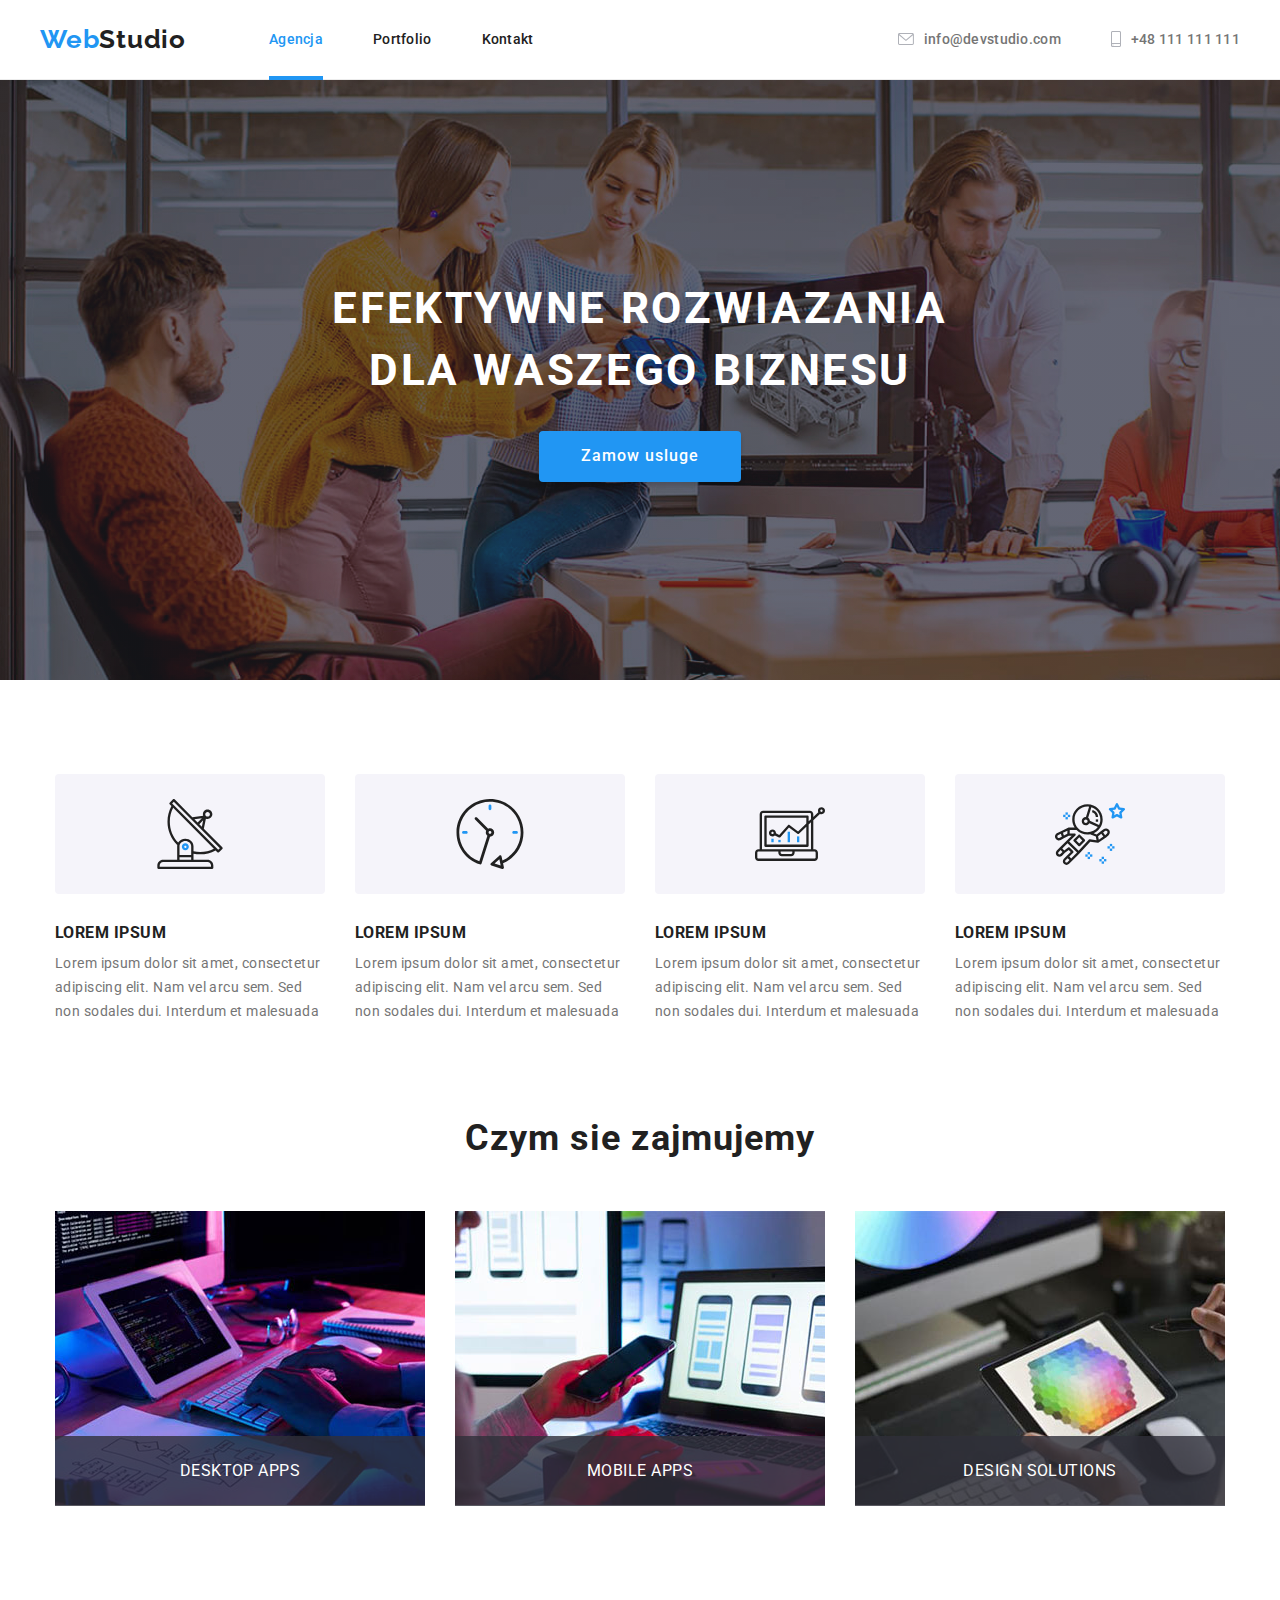
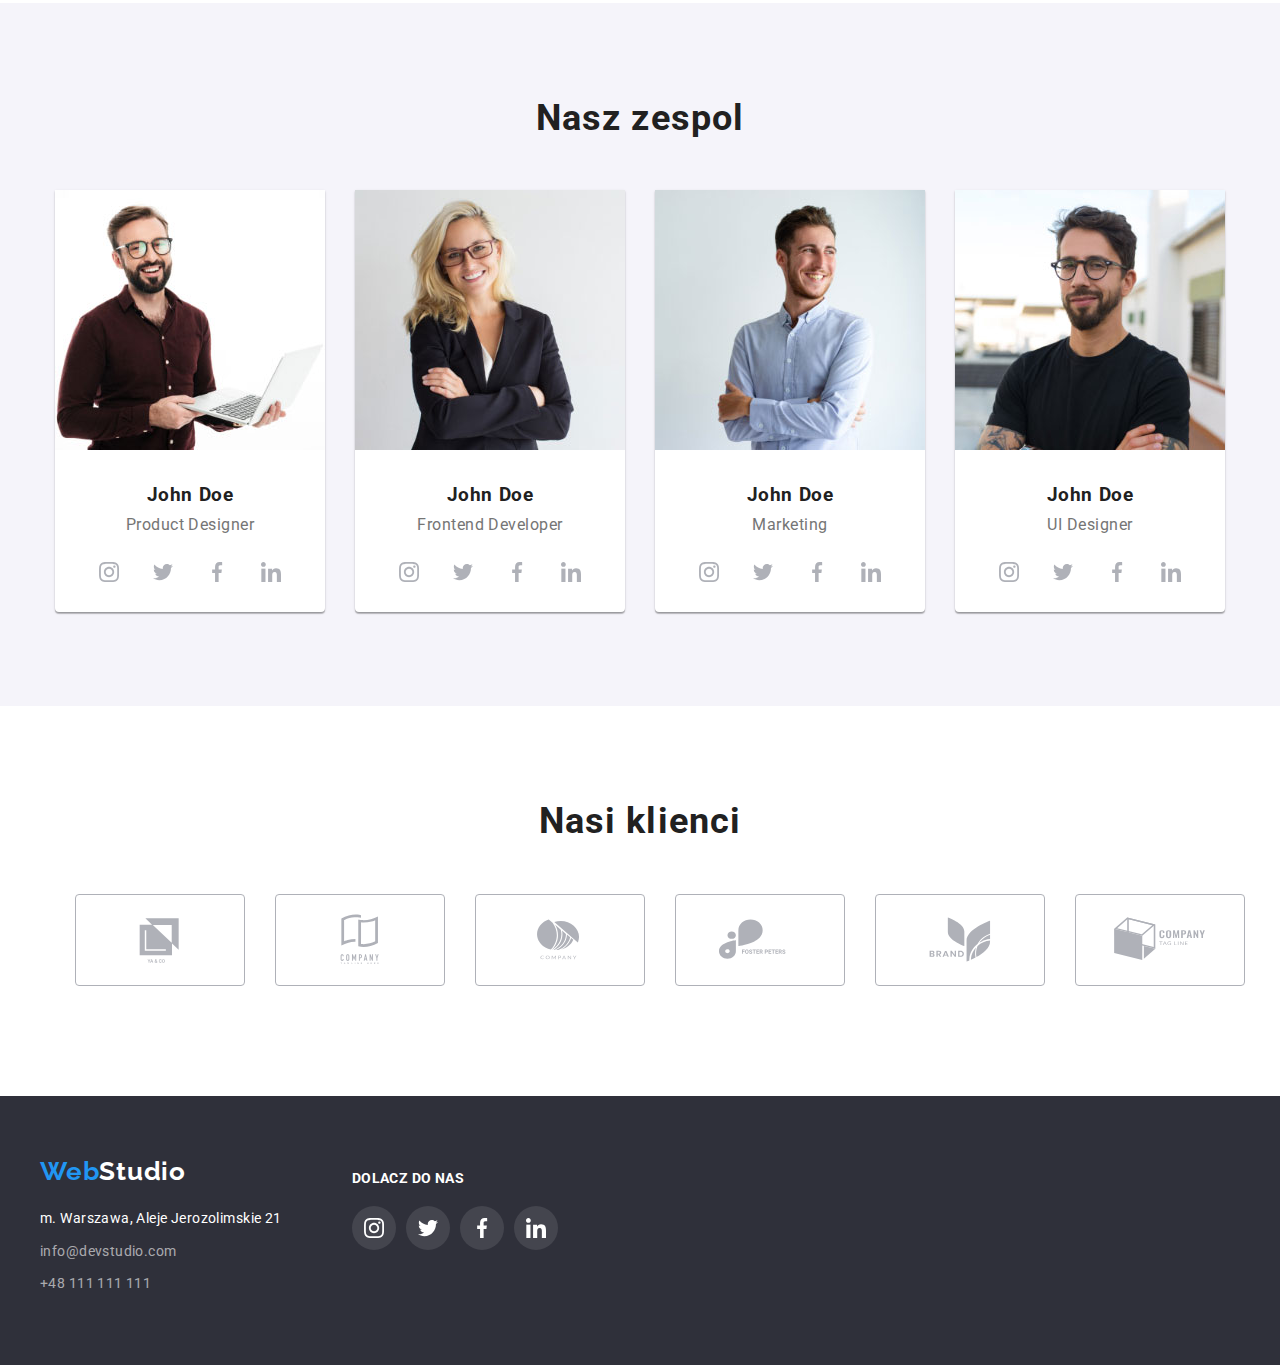
==== commit 921993ad: "modal window final" ====
--- a/index.html
+++ b/index.html
@@ -69,10 +69,11 @@
         <!-- call to action button -->
         <button type="button" class="button button-main" data-modal-open>Zamow usluge</button>
 
-        <div class="backdrop">
+        <div class="backdrop is-hidden" data-modal>
 
           <!-- modal hidden background  -->
-          <div class="modal is-hidden" data-modal>
+          <div class="modal" data-modal>
+
 
             <!-- button close div -->
             <button type="button" class="button button-close" data-modal-close>&#215;</button>
--- a/css/styles.css
+++ b/css/styles.css
@@ -45,6 +45,7 @@
  li {
      list-style-type: none;
 }
+
 h2 {
     margin-bottom: 50px;
 }
@@ -60,7 +61,7 @@
     display: flex;
     justify-content: space-between;
     align-items: center;
-}
+} 
 /* max width of page */
 .container {
     width: 1200px;
@@ -215,7 +216,7 @@
      text-align: center;
      letter-spacing: var(--letter-spacing-large);
      line-height: 1.9;
-     z-index: 1;
+    
 }
 /* front page headline */
  .headline {
@@ -590,15 +591,21 @@
 
 .backdrop { 
     cursor: not-allowed;
-  
     background-color: rgba(0 0 0 / .2);
     justify-content: center;
-   position: fixed;
+    position: fixed;
     top: 0;
     left: 0;
     bottom: 0;
     right: 0;
-    z-index: 0;
+    z-index: 1;
+    width: 100%;
+    height: 100%;
+
+    /* animation */
+    transition-property: visibility opacity, transform;
+    transition-duration: 1s;
+    transform: scale(1);       
 }
 
   .modal {
@@ -617,13 +624,13 @@
         0px 1px 1px rgba(0 0 0 / .14), 
         0px 2px 1px rgba(0 0 0 / .2);
         border-radius: 4px;
-    z-index: 10;
+   
     /* animation */
     transition-property: visibility opacity, transform;
     transition-duration: 1s;
-    transform: translateX(-50%) translateY(-50%) scale(1) rotate(0deg) skew(0deg, 0deg);   
-}
-
+    transform: translateX(-50%) translateY(-50%) scale(1);  
+   
+}
 
   /* button close */
   .button-close {
@@ -637,11 +644,12 @@
     background-color: var(--color-white);
     font-size: 30px;
     font-weight: 400;
+
     /* adjustment x in button */
     display: flex;
     justify-content: center;
     align-items: center;
-    z-index: 10;
+
   }
 
  /* hide modal  */
@@ -649,7 +657,10 @@
     pointer-events: none;
     visibility: hidden;
     opacity: 0; 
-    transform: translateX(-50%) translateY(-50%) scale(0) rotate(0deg) skew(0deg, 0deg);
-    z-index: 10;  
-}
-
+
+    /* animation */
+    transition-property: visibility opacity, transform;
+    transition-duration: 1s;
+    transform: scale(1);  
+}
+
